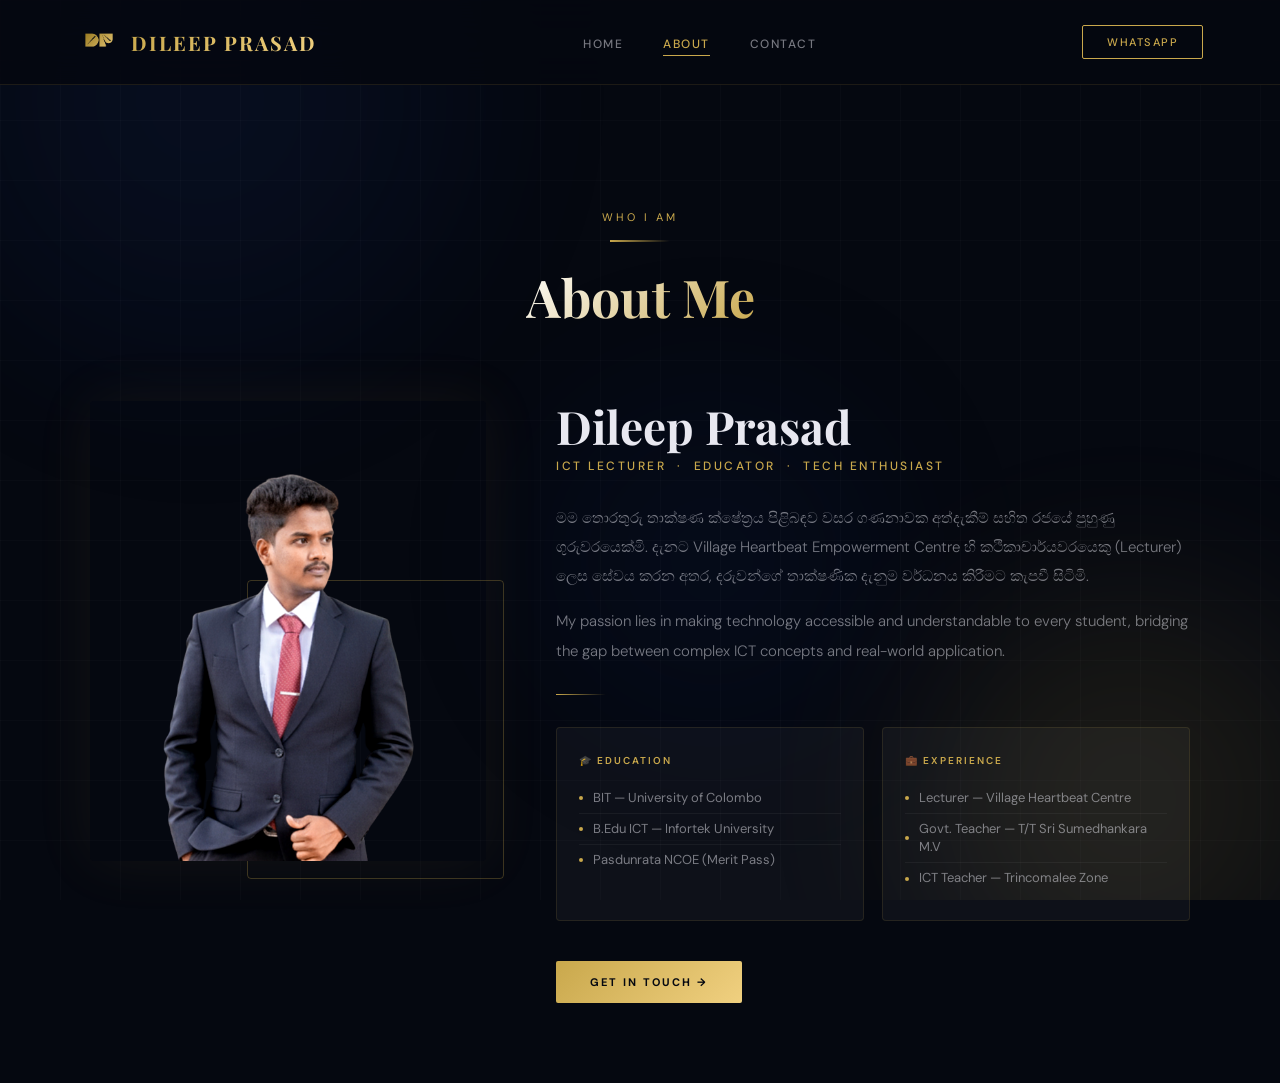
==== about.html @ e5742b4a "Add files via upload" ====
<!DOCTYPE html>
<html lang="en">
<head>
  <meta charset="UTF-8" />
  <meta name="viewport" content="width=device-width, initial-scale=1.0" />
  <title>About Me | Dileep Prasad</title>
  <link rel="stylesheet" href="style.css" />
  <style>
    /* ── About Layout ── */
    .about-section {
      min-height: 100vh;
      display: flex;
      flex-direction: column;
      align-items: center;
      padding: 130px 6% 80px;
    }

    .section-header {
      text-align: center;
      margin-bottom: 70px;
      animation: fadeUp 0.8s ease forwards;
    }

    /* ── Two Column Grid ── */
    .about-grid {
      display: grid;
      grid-template-columns: 1fr 1.6fr;
      gap: 70px;
      width: 100%;
      max-width: 1100px;
      align-items: start;
      animation: fadeUp 1s ease forwards;
    }

    /* ── Image Side ── */
    .about-img-wrap {
      position: relative;
    }

    .about-img {
      width: 100%;
      border-radius: 4px;
      display: block;
      filter: contrast(1.08);
    }

    .img-accent-frame {
      position: absolute;
      bottom: -18px;
      right: -18px;
      width: 65%;
      height: 65%;
      border: 1px solid rgba(201, 168, 76, 0.28);
      border-radius: 4px;
      pointer-events: none;
      z-index: -1;
    }

    .img-glow {
      position: absolute;
      inset: 0;
      border-radius: 4px;
      box-shadow: 0 0 60px rgba(201, 168, 76, 0.08);
      pointer-events: none;
    }

    /* ── Text Side ── */
    .about-name {
      font-family: 'Playfair Display', serif;
      font-size: clamp(34px, 4vw, 46px);
      font-weight: 700;
      color: var(--text);
      margin-bottom: 6px;
      line-height: 1.1;
    }

    .about-subtitle {
      color: var(--gold);
      font-size: 12px;
      letter-spacing: 2.5px;
      text-transform: uppercase;
      margin-bottom: 30px;
      font-weight: 500;
    }

    .about-desc {
      color: var(--muted);
      line-height: 1.95;
      font-size: 15px;
      margin-bottom: 16px;
      font-weight: 300;
    }

    /* ── Separator ── */
    .text-divider {
      width: 50px;
      height: 1px;
      background: linear-gradient(to right, var(--gold), transparent);
      margin: 28px 0;
    }

    /* ── Info Cards Grid ── */
    .cards-grid {
      display: grid;
      grid-template-columns: 1fr 1fr;
      gap: 18px;
      margin-top: 32px;
    }

    .info-card {
      background: var(--glass);
      border: 1px solid rgba(201, 168, 76, 0.12);
      padding: 26px 22px;
      border-radius: 4px;
      backdrop-filter: blur(14px);
      -webkit-backdrop-filter: blur(14px);
      transition: border-color 0.3s, background 0.3s;
    }

    .info-card:hover {
      border-color: rgba(201, 168, 76, 0.38);
      background: var(--glass2);
    }

    .card-heading {
      font-size: 10px;
      letter-spacing: 2px;
      text-transform: uppercase;
      color: var(--gold);
      margin-bottom: 16px;
      font-weight: 600;
    }

    .card-list {
      list-style: none;
    }

    .card-list li {
      font-size: 13px;
      color: var(--muted);
      padding: 6px 0;
      border-bottom: 1px solid rgba(255, 255, 255, 0.05);
      display: flex;
      align-items: center;
      gap: 10px;
      line-height: 1.4;
    }

    .card-list li:last-child {
      border-bottom: none;
    }

    .card-list li::before {
      content: '';
      width: 4px;
      height: 4px;
      background: var(--gold);
      border-radius: 50%;
      flex-shrink: 0;
    }

    /* ── CTA ── */
    .about-cta {
      margin-top: 40px;
    }

    /* ── Mobile ── */
    @media (max-width: 900px) {
      .about-grid {
        grid-template-columns: 1fr;
        gap: 40px;
      }

      .img-accent-frame {
        display: none;
      }
    }

    @media (max-width: 480px) {
      .cards-grid {
        grid-template-columns: 1fr;
      }
    }
  </style>
</head>
<body>

  <div class="bg-canvas">
    <div class="orb orb1"></div>
    <div class="orb orb2"></div>
    <div class="orb orb3"></div>
  </div>
  <div class="grid-overlay"></div>

  <nav>
    <a href="index.html" class="logo-wrap">
      <img src="Green_and_White_Simple_Thrift_Store_Logo.png" alt="DP Logo" class="logo-img" />
      <span class="logo-text">DILEEP PRASAD</span>
    </a>
    <ul class="nav-links">
      <li><a href="index.html">Home</a></li>
      <li><a href="about.html" class="active">About</a></li>
      <li><a href="contact.html">Contact</a></li>
    </ul>
    <a href="https://wa.me/qr/WXHGENRX5TAQB1" target="_blank" class="wa-btn">WhatsApp</a>
  </nav>

  <main class="page-content">
    <section class="about-section">

      <div class="section-header">
        <div class="section-tag">Who I Am</div>
        <div class="gold-divider"></div>
        <h1 class="section-title">About Me</h1>
      </div>

      <div class="about-grid">

        <!-- Image Column -->
        <div class="about-img-wrap">
          <img src="your-photoo.png" alt="Dileep Prasad" class="about-img" />
          <div class="img-accent-frame"></div>
          <div class="img-glow"></div>
        </div>

        <!-- Text Column -->
        <div>
          <h2 class="about-name">Dileep Prasad</h2>
          <p class="about-subtitle">ICT Lecturer &nbsp;·&nbsp; Educator &nbsp;·&nbsp; Tech Enthusiast</p>

          <p class="about-desc">
            මම තොරතුරු තාක්ෂණ ක්ෂේත්‍රය පිළිබඳව වසර ගණනාවක අත්දැකීම් සහිත රජයේ
            පුහුණු ගුරුවරයෙක්මි. දැනට Village Heartbeat Empowerment Centre හි
            කථිකාචාර්යවරයෙකු (Lecturer) ලෙස සේවය කරන අතර, දරුවන්ගේ තාක්ෂණික
            දැනුම වර්ධනය කිරීමට කැපවී සිටිමි.
          </p>

          <p class="about-desc">
            My passion lies in making technology accessible and understandable
            to every student, bridging the gap between complex ICT concepts and
            real-world application.
          </p>

          <div class="text-divider"></div>

          <div class="cards-grid">
            <div class="info-card">
              <div class="card-heading">🎓 Education</div>
              <ul class="card-list">
                <li>BIT — University of Colombo</li>
                <li>B.Edu ICT — Infortek University</li>
                <li>Pasdunrata NCOE (Merit Pass)</li>
              </ul>
            </div>
            <div class="info-card">
              <div class="card-heading">💼 Experience</div>
              <ul class="card-list">
                <li>Lecturer — Village Heartbeat Centre</li>
                <li>Govt. Teacher — T/T Sri Sumedhankara M.V</li>
                <li>ICT Teacher — Trincomalee Zone</li>
              </ul>
            </div>
          </div>

          <div class="about-cta">
            <a href="contact.html" class="btn-gold">Get In Touch →</a>
          </div>
        </div>

      </div>
    </section>
  </main>

</body>
</html>
---- style.css ----
@import url('https://fonts.googleapis.com/css2?family=Playfair+Display:wght@400;700;900&family=DM+Sans:wght@300;400;500&display=swap');

*, *::before, *::after {
  margin: 0;
  padding: 0;
  box-sizing: border-box;
}

:root {
  --gold: #C9A84C;
  --gold2: #F0D080;
  --dark: #050810;
  --dark2: #0A0D1A;
  --glass: rgba(255, 255, 255, 0.04);
  --glass2: rgba(255, 255, 255, 0.08);
  --text: #E8E8F0;
  --muted: rgba(232, 232, 240, 0.5);
}

html {
  scroll-behavior: smooth;
}

body {
  background: var(--dark);
  color: var(--text);
  font-family: 'DM Sans', sans-serif;
  overflow-x: hidden;
  min-height: 100vh;
}

/* ─── Animated Background ─── */
.bg-canvas {
  position: fixed;
  inset: 0;
  z-index: 0;
  overflow: hidden;
  pointer-events: none;
}

.orb {
  position: absolute;
  border-radius: 50%;
  filter: blur(80px);
  opacity: 0.15;
  animation: drift 15s ease-in-out infinite alternate;
}

.orb1 {
  width: 600px;
  height: 600px;
  background: radial-gradient(circle, #1a3a8f, transparent);
  top: -200px;
  left: -100px;
  animation-delay: 0s;
}

.orb2 {
  width: 500px;
  height: 500px;
  background: radial-gradient(circle, #C9A84C, transparent);
  bottom: -150px;
  right: -100px;
  animation-delay: -5s;
}

.orb3 {
  width: 400px;
  height: 400px;
  background: radial-gradient(circle, #0f2a6e, transparent);
  top: 40%;
  left: 40%;
  animation-delay: -10s;
}

@keyframes drift {
  0%   { transform: translate(0, 0) scale(1); }
  100% { transform: translate(40px, 30px) scale(1.1); }
}

/* ─── Grid Overlay ─── */
.grid-overlay {
  position: fixed;
  inset: 0;
  z-index: 0;
  background-image:
    linear-gradient(rgba(255,255,255,0.02) 1px, transparent 1px),
    linear-gradient(90deg, rgba(255,255,255,0.02) 1px, transparent 1px);
  background-size: 60px 60px;
  pointer-events: none;
}

/* ─── Navigation ─── */
nav {
  position: fixed;
  top: 0;
  left: 0;
  right: 0;
  z-index: 100;
  padding: 20px 6%;
  display: flex;
  align-items: center;
  justify-content: space-between;
  backdrop-filter: blur(20px);
  -webkit-backdrop-filter: blur(20px);
  background: rgba(5, 8, 16, 0.85);
  border-bottom: 1px solid rgba(201, 168, 76, 0.12);
}

.logo-wrap {
  display: flex;
  align-items: center;
  gap: 10px;
  text-decoration: none;
}

.logo-img {
  height: 44px;
  width: 44px;
  object-fit: contain;
  border-radius: 6px;
}

.logo-text {
  font-family: 'Playfair Display', serif;
  font-size: 20px;
  font-weight: 700;
  background: linear-gradient(135deg, var(--gold), var(--gold2));
  -webkit-background-clip: text;
  -webkit-text-fill-color: transparent;
  background-clip: text;
  letter-spacing: 2px;
  text-decoration: none;
}

.nav-links {
  display: flex;
  gap: 40px;
  list-style: none;
}

.nav-links a {
  color: var(--muted);
  text-decoration: none;
  font-size: 12px;
  letter-spacing: 1.5px;
  text-transform: uppercase;
  font-weight: 500;
  transition: color 0.3s;
  position: relative;
  padding-bottom: 4px;
}

.nav-links a::after {
  content: '';
  position: absolute;
  bottom: 0;
  left: 0;
  width: 0;
  height: 1px;
  background: var(--gold);
  transition: width 0.3s ease;
}

.nav-links a:hover,
.nav-links a.active {
  color: var(--gold);
}

.nav-links a:hover::after,
.nav-links a.active::after {
  width: 100%;
}

.wa-btn {
  background: transparent;
  border: 1px solid var(--gold);
  color: var(--gold);
  padding: 9px 24px;
  border-radius: 2px;
  font-size: 11px;
  letter-spacing: 1.5px;
  text-transform: uppercase;
  cursor: pointer;
  transition: all 0.3s;
  text-decoration: none;
  font-family: 'DM Sans', sans-serif;
  font-weight: 500;
}

.wa-btn:hover {
  background: var(--gold);
  color: var(--dark);
}

/* ─── Buttons ─── */
.btn-gold {
  display: inline-block;
  background: linear-gradient(135deg, var(--gold), var(--gold2));
  color: var(--dark);
  padding: 14px 34px;
  border-radius: 2px;
  text-decoration: none;
  font-size: 11px;
  letter-spacing: 2px;
  text-transform: uppercase;
  font-weight: 700;
  border: none;
  cursor: pointer;
  transition: all 0.3s;
  font-family: 'DM Sans', sans-serif;
}

.btn-gold:hover {
  opacity: 0.85;
  transform: translateY(-2px);
}

.btn-outline {
  display: inline-block;
  background: transparent;
  border: 1px solid rgba(255, 255, 255, 0.2);
  color: var(--text);
  padding: 14px 34px;
  border-radius: 2px;
  text-decoration: none;
  font-size: 11px;
  letter-spacing: 2px;
  text-transform: uppercase;
  cursor: pointer;
  transition: all 0.3s;
  font-family: 'DM Sans', sans-serif;
}

.btn-outline:hover {
  border-color: var(--gold);
  color: var(--gold);
}

/* ─── Section Common ─── */
.section-tag {
  font-size: 11px;
  letter-spacing: 3px;
  text-transform: uppercase;
  color: var(--gold);
  margin-bottom: 16px;
}

.gold-divider {
  width: 60px;
  height: 2px;
  background: linear-gradient(to right, var(--gold), transparent);
  margin: 0 auto 20px;
}

.section-title {
  font-family: 'Playfair Display', serif;
  font-size: clamp(32px, 5vw, 52px);
  font-weight: 700;
  background: linear-gradient(135deg, #ffffff, var(--gold));
  -webkit-background-clip: text;
  -webkit-text-fill-color: transparent;
  background-clip: text;
}

/* ─── Page Wrapper ─── */
.page-content {
  position: relative;
  z-index: 1;
  padding-top: 80px;
}

/* ─── Entrance Animation ─── */
.fade-up {
  animation: fadeUp 0.9s ease forwards;
}

@keyframes fadeUp {
  from { opacity: 0; transform: translateY(30px); }
  to   { opacity: 1; transform: translateY(0); }
}

/* ─── Mobile ─── */
@media (max-width: 768px) {
  nav {
    padding: 16px 5%;
  }

  .nav-links {
    gap: 20px;
  }

  .nav-links a {
    font-size: 11px;
  }

  .wa-btn {
    display: none;
  }
}

@media (max-width: 480px) {
  .nav-links {
    gap: 14px;
  }
}
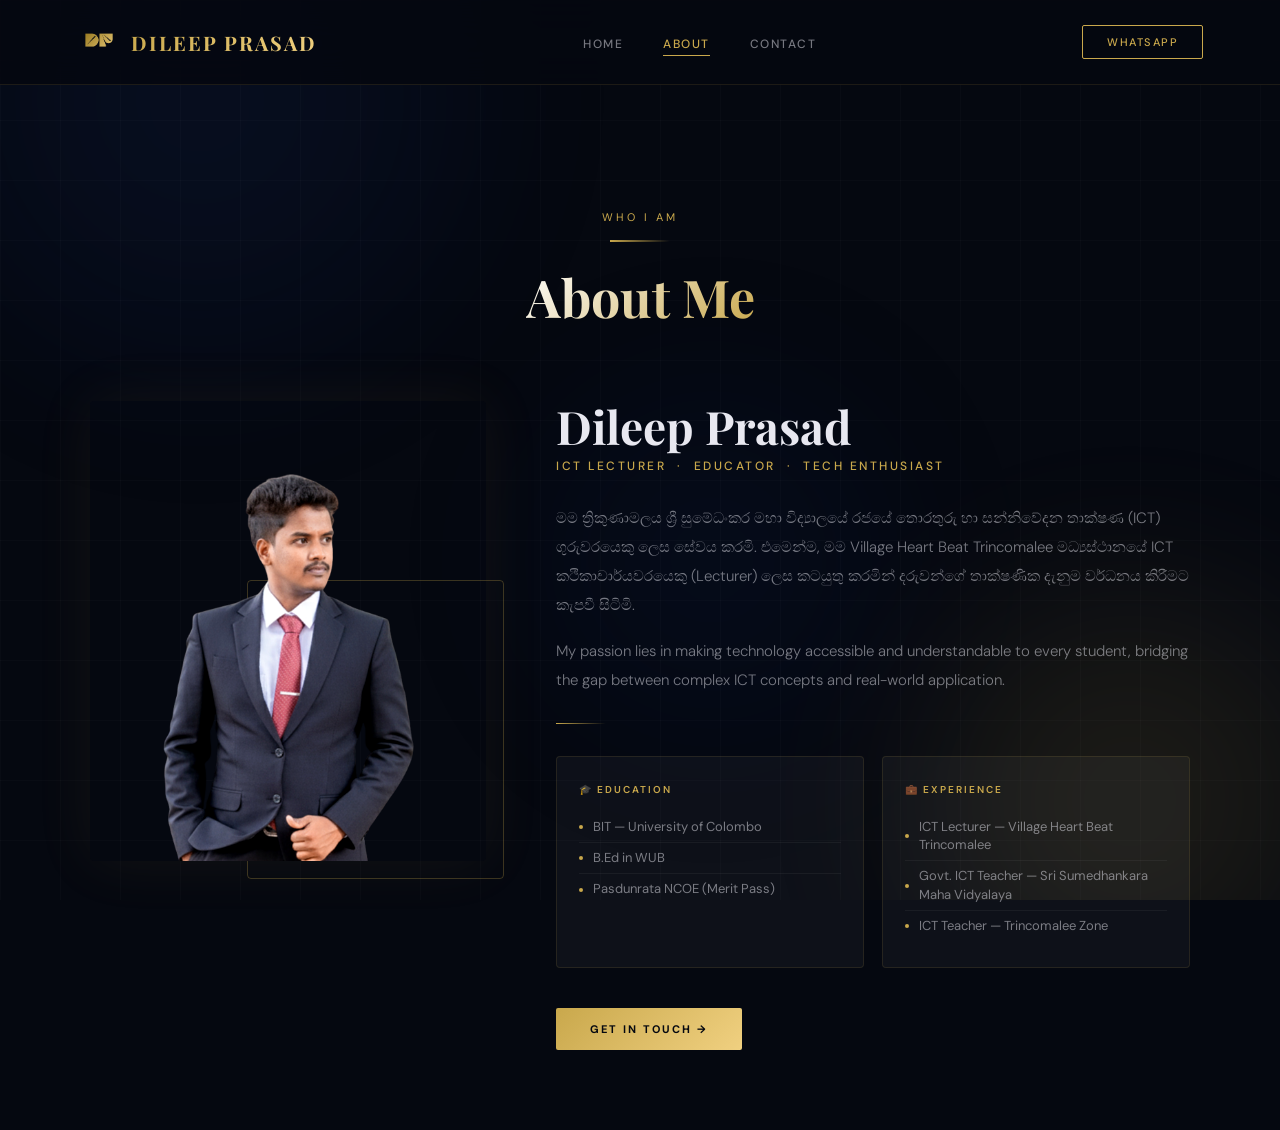
==== commit 6e3758e7: "Add files via upload" ====
--- a/about.html
+++ b/about.html
@@ -214,62 +214,57 @@
         <h1 class="section-title">About Me</h1>
       </div>
 
-      <div class="about-grid">
-
-        <!-- Image Column -->
-        <div class="about-img-wrap">
-          <img src="your-photoo.png" alt="Dileep Prasad" class="about-img" />
-          <div class="img-accent-frame"></div>
-          <div class="img-glow"></div>
-        </div>
-
-        <!-- Text Column -->
-        <div>
-          <h2 class="about-name">Dileep Prasad</h2>
-          <p class="about-subtitle">ICT Lecturer &nbsp;·&nbsp; Educator &nbsp;·&nbsp; Tech Enthusiast</p>
-
-          <p class="about-desc">
-            මම තොරතුරු තාක්ෂණ ක්ෂේත්‍රය පිළිබඳව වසර ගණනාවක අත්දැකීම් සහිත රජයේ
-            පුහුණු ගුරුවරයෙක්මි. දැනට Village Heartbeat Empowerment Centre හි
-            කථිකාචාර්යවරයෙකු (Lecturer) ලෙස සේවය කරන අතර, දරුවන්ගේ තාක්ෂණික
-            දැනුම වර්ධනය කිරීමට කැපවී සිටිමි.
-          </p>
-
-          <p class="about-desc">
-            My passion lies in making technology accessible and understandable
-            to every student, bridging the gap between complex ICT concepts and
-            real-world application.
-          </p>
-
-          <div class="text-divider"></div>
-
-          <div class="cards-grid">
-            <div class="info-card">
-              <div class="card-heading">🎓 Education</div>
-              <ul class="card-list">
-                <li>BIT — University of Colombo</li>
-                <li>B.Edu ICT — Infortek University</li>
-                <li>Pasdunrata NCOE (Merit Pass)</li>
-              </ul>
+          <div class="about-grid">
+
+            <div class="about-img-wrap">
+              <img src="your-photoo.png" alt="Dileep Prasad" class="about-img" />
+              <div class="img-accent-frame"></div>
+              <div class="img-glow"></div>
             </div>
-            <div class="info-card">
-              <div class="card-heading">💼 Experience</div>
-              <ul class="card-list">
-                <li>Lecturer — Village Heartbeat Centre</li>
-                <li>Govt. Teacher — T/T Sri Sumedhankara M.V</li>
-                <li>ICT Teacher — Trincomalee Zone</li>
-              </ul>
+
+            <div>
+              <h2 class="about-name">Dileep Prasad</h2>
+              <p class="about-subtitle">ICT Lecturer &nbsp;·&nbsp; Educator &nbsp;·&nbsp; Tech Enthusiast</p>
+
+              <p class="about-desc">
+                මම ත්‍රිකුණාමලය ශ්‍රී සුමේධංකර මහා විද්‍යාලයේ රජයේ තොරතුරු හා සන්නිවේදන තාක්ෂණ (ICT) ගුරුවරයෙකු ලෙස සේවය කරමි. එමෙන්ම, මම Village Heart Beat Trincomalee මධ්‍යස්ථානයේ ICT කථිකාචාර්යවරයෙකු (Lecturer) ලෙස කටයුතු කරමින් දරුවන්ගේ තාක්ෂණික දැනුම වර්ධනය කිරීමට කැපවී සිටිමි.
+              </p>
+
+              <p class="about-desc">
+                My passion lies in making technology accessible and understandable
+                to every student, bridging the gap between complex ICT concepts and
+                real-world application.
+              </p>
+
+              <div class="text-divider"></div>
+
+              <div class="cards-grid">
+                <div class="info-card">
+                  <div class="card-heading">🎓 Education</div>
+                  <ul class="card-list">
+                    <li>BIT — University of Colombo</li>
+                    <li>B.Ed in WUB</li>
+                    <li>Pasdunrata NCOE (Merit Pass)</li>
+                  </ul>
+                </div>
+                <div class="info-card">
+                  <div class="card-heading">💼 Experience</div>
+                  <ul class="card-list">
+                    <li>ICT Lecturer — Village Heart Beat Trincomalee</li>
+                    <li>Govt. ICT Teacher — Sri Sumedhankara Maha Vidyalaya</li>
+                    <li>ICT Teacher — Trincomalee Zone</li>
+                  </ul>
+                </div>
+              </div>
+
+              <div class="about-cta">
+                <a href="contact.html" class="btn-gold">Get In Touch →</a>
+              </div>
             </div>
+
           </div>
-
-          <div class="about-cta">
-            <a href="contact.html" class="btn-gold">Get In Touch →</a>
-          </div>
-        </div>
-
-      </div>
-    </section>
-  </main>
-
-</body>
-</html>
+        </section>
+      </main>
+
+    </body>
+    </html>
